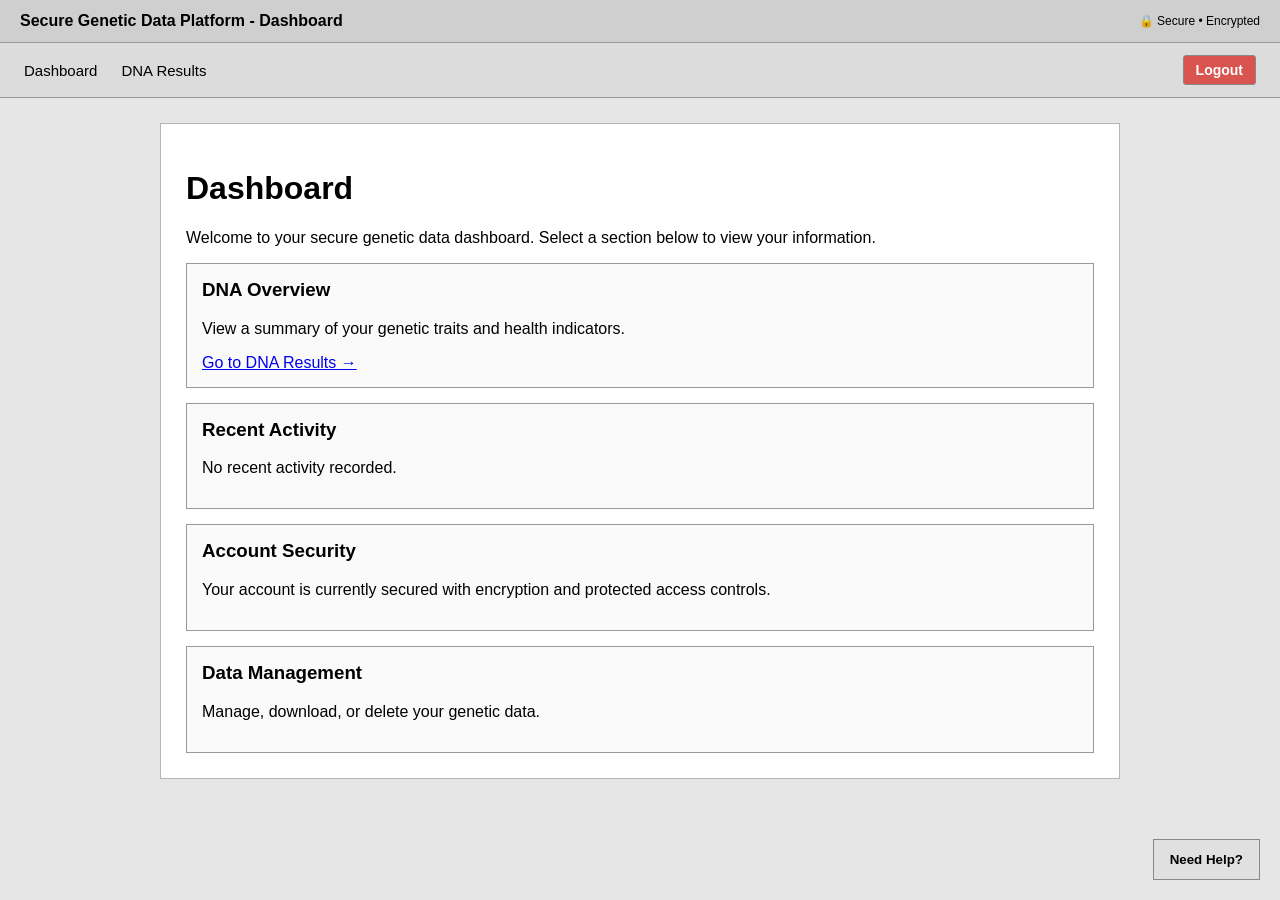
==== dashboard.html @ 6279a5cf "Update dashboard.html" ====
<!DOCTYPE html>
<html>
<head>
    <title>Dashboard</title>
    <link rel="stylesheet" href="styles.css">
</head>
<body>

<!-- ===== TOP BAR ===== -->
<div class="top-bar">
    <span>Secure Genetic Data Platform - Dashboard</span>
    <span class="secure">🔒 Secure • Encrypted</span>
</div>

<!-- ===== NAVIGATION ===== -->
<nav>
    <a href="dashboard.html">Dashboard</a>
    <a href="dna-results.html">DNA Results</a>
    <a href="index.html" class="logout-btn">Logout</a>
</nav>

<!-- ===== MAIN CONTENT ===== -->
<div class="container">

    <h1>Dashboard</h1>

    <p>Welcome to your secure genetic data dashboard. Select a section below to view your information.</p>

    <!-- ===== DASHBOARD CARDS ===== -->
    <div class="card">
        <h3>DNA Overview</h3>
        <p>View a summary of your genetic traits and health indicators.</p>
        <a href="dna-results.html">Go to DNA Results →</a>
    </div>

    <div class="card">
        <h3>Recent Activity</h3>
        <p>No recent activity recorded.</p>
    </div>

    <div class="card">
        <h3>Account Security</h3>
        <p>Your account is currently secured with encryption and protected access controls.</p>
    </div>

    <div class="card">
        <h3>Data Management</h3>
        <p>Manage, download, or delete your genetic data.</p>
    </div>

    <!-- OPTIONAL HELP BUTTON -->
    <button class="help">Need Help?</button>

</div>

</body>
</html>
---- styles.css ----
/* ===== GLOBAL PAGE STYLING ===== */
body {
    font-family: Arial, sans-serif;
    background: #e6e6e6;
    margin: 0;
    padding: 0;
    color: #000;
}

/* ===== TOP HEADER BAR ===== */
.top-bar {
    background: #cfcfcf;
    padding: 12px 20px;
    border-bottom: 1px solid #999;
    display: flex;
    justify-content: space-between;
    align-items: center;
    font-weight: bold;
}

.secure {
    font-size: 12px;
    font-weight: normal;
}

/* ===== NAVIGATION ===== */
nav {
    background: #dcdcdc;
    padding: 12px;
    border-bottom: 1px solid #999;

    /* FIXED: keep natural flow layout */
    display: flex;
    align-items: center;
}

/* NAV LINKS */
nav a {
    text-decoration: none;
    color: #000;
    margin: 0 12px;
    font-size: 15px;
}

nav a:hover {
    text-decoration: underline;
}

/* PUSH LOGOUT TO RIGHT WITHOUT BREAKING NAV */
nav .logout-btn {
    margin-left: auto;
    background: #d9534f;
    color: white;
    padding: 6px 12px;
    border: 1px solid #888;
    border-radius: 3px;
    font-weight: bold;
    text-decoration: none;
    font-size: 14px;
}

nav .logout-btn:hover {
    background: #c9302c;
}

/* ===== MAIN CONTENT AREA ===== */
.container {
    width: 75%;
    max-width: 1000px;
    margin: 25px auto;
    background: #fff;
    border: 1px solid #b5b5b5;
    padding: 25px;
    box-sizing: border-box;
}

/* ===== LOGIN PAGE ===== */
.login-box {
    width: 500px;
    margin: 90px auto;
    background: #fff;
    border: 1px solid #b5b5b5;
    padding: 30px;
    box-sizing: border-box;
}

.login-box h1,
.login-box h2,
.login-box .links,
.login-box .secure-msg {
    text-align: center;
}

.login-box h1 {
    font-size: 28px;
    margin-bottom: 10px;
}

.login-box h2 {
    font-size: 18px;
    font-weight: normal;
    margin-bottom: 25px;
}

.login-box label {
    display: block;
    margin: 12px 0 6px;
    font-weight: bold;
}

.login-box input {
    width: 100%;
    padding: 10px;
    box-sizing: border-box;
    border: 1px solid #999;
    margin-bottom: 10px;
}

.login-box button {
    width: 100%;
    padding: 12px;
    border: 1px solid #888;
    background: #d9d9d9;
    cursor: pointer;
    font-weight: bold;
}

.login-box button:hover {
    background: #c8c8c8;
}

.links {
    margin-top: 15px;
    font-size: 14px;
}

.secure-msg {
    margin-top: 18px;
    font-size: 12px;
    color: #444;
    line-height: 1.5;
}

/* ===== DASHBOARD CARDS ===== */
.card {
    border: 1px solid #999;
    padding: 15px;
    margin-top: 15px;
    background: #fafafa;
}

.card h3 {
    margin-top: 0;
}

/* ===== INPUTS / GENERAL FORMS ===== */
input[type="text"],
input[type="password"] {
    font-size: 14px;
}

/* ===== BUTTONS ===== */
button {
    padding: 10px 14px;
    border: 1px solid #888;
    background: #e0e0e0;
    cursor: pointer;
}

button:hover {
    background: #d0d0d0;
}

/* ===== SEARCH BAR ROW ===== */
.search-row {
    display: flex;
    gap: 10px;
    align-items: center;
    margin-bottom: 12px;
}

.search-row input {
    flex: 1;
    padding: 10px;
    border: 1px solid #999;
    box-sizing: border-box;
}

/* ===== ERROR BOX ===== */
.error-box {
    border: 1px solid #999;
    background: #f5f5f5;
    padding: 10px;
    margin-bottom: 15px;
    font-size: 14px;
}

/* ===== TABLE ===== */
table {
    width: 100%;
    border-collapse: collapse;
    margin-top: 10px;
}

table th,
table td {
    border: 1px solid #999;
    padding: 10px;
    text-align: left;
}

table th {
    background: #efefef;
}

/* ===== CHART PLACEHOLDER ===== */
.chart-box {
    height: 170px;
    border: 1px solid #999;
    background: #fafafa;
    margin-top: 12px;
    display: flex;
    align-items: center;
    justify-content: center;
    font-weight: bold;
}

/* ===== TOGGLE BUTTONS ===== */
.toggle {
    margin-top: 10px;
}

.toggle button {
    margin-right: 8px;
}

/* ===== PRIVACY BOX ===== */
.privacy {
    border: 1px solid #999;
    background: #fafafa;
    padding: 15px;
    margin-top: 20px;
}

.privacy h3 {
    margin-top: 0;
}

/* ===== HELP BUTTON ===== */
.help {
    position: fixed;
    bottom: 20px;
    right: 20px;
    padding: 12px 16px;
    font-weight: bold;
}

/* ===== RESPONSIVE ===== */
@media (max-width: 900px) {
    .container {
        width: 92%;
    }

    .login-box {
        width: 92%;
        margin: 40px auto;
    }

    nav a {
        display: inline-block;
        margin: 6px 8px;
    }
}
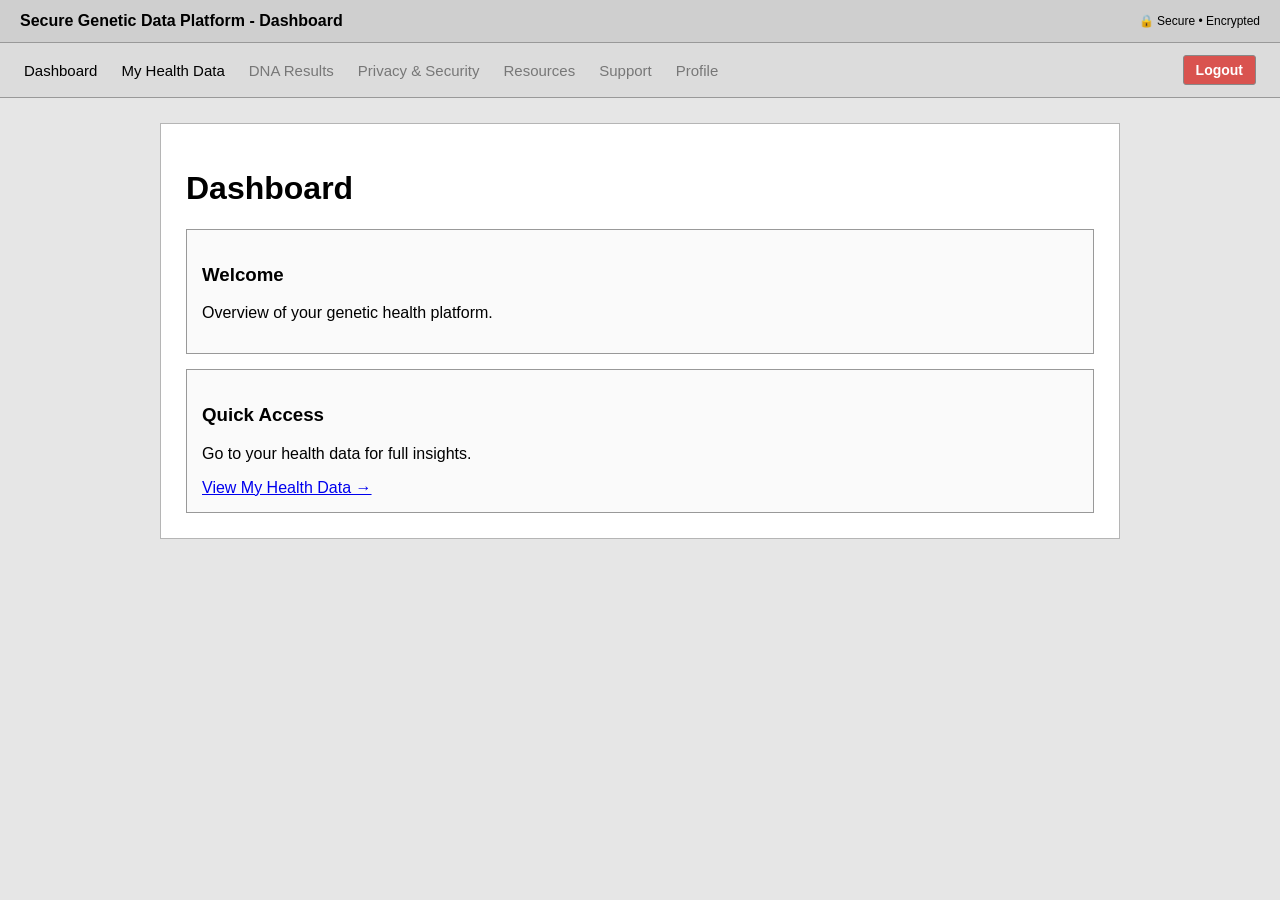
==== commit 77b726df: "Update dashboard.html" ====
--- a/dashboard.html
+++ b/dashboard.html
@@ -6,50 +6,38 @@
 </head>
 <body>
 
-<!-- ===== TOP BAR ===== -->
 <div class="top-bar">
     <span>Secure Genetic Data Platform - Dashboard</span>
     <span class="secure">🔒 Secure • Encrypted</span>
 </div>
 
-<!-- ===== NAVIGATION ===== -->
 <nav>
     <a href="dashboard.html">Dashboard</a>
-    <a href="dna-results.html">DNA Results</a>
+    <a href="my-health-data.html">My Health Data</a>
+
+    <span class="disabled-nav">DNA Results</span>
+    <span class="disabled-nav">Privacy & Security</span>
+    <span class="disabled-nav">Resources</span>
+    <span class="disabled-nav">Support</span>
+    <span class="disabled-nav">Profile</span>
+
     <a href="index.html" class="logout-btn">Logout</a>
 </nav>
 
-<!-- ===== MAIN CONTENT ===== -->
 <div class="container">
 
     <h1>Dashboard</h1>
 
-    <p>Welcome to your secure genetic data dashboard. Select a section below to view your information.</p>
-
-    <!-- ===== DASHBOARD CARDS ===== -->
     <div class="card">
-        <h3>DNA Overview</h3>
-        <p>View a summary of your genetic traits and health indicators.</p>
-        <a href="dna-results.html">Go to DNA Results →</a>
+        <h3>Welcome</h3>
+        <p>Overview of your genetic health platform.</p>
     </div>
 
     <div class="card">
-        <h3>Recent Activity</h3>
-        <p>No recent activity recorded.</p>
+        <h3>Quick Access</h3>
+        <p>Go to your health data for full insights.</p>
+        <a href="my-health-data.html">View My Health Data →</a>
     </div>
-
-    <div class="card">
-        <h3>Account Security</h3>
-        <p>Your account is currently secured with encryption and protected access controls.</p>
-    </div>
-
-    <div class="card">
-        <h3>Data Management</h3>
-        <p>Manage, download, or delete your genetic data.</p>
-    </div>
-
-    <!-- OPTIONAL HELP BUTTON -->
-    <button class="help">Need Help?</button>
 
 </div>
 
--- a/styles.css
+++ b/styles.css
@@ -28,10 +28,9 @@
     background: #dcdcdc;
     padding: 12px;
     border-bottom: 1px solid #999;
-
-    /* FIXED: keep natural flow layout */
     display: flex;
     align-items: center;
+    flex-wrap: wrap;
 }
 
 /* NAV LINKS */
@@ -46,8 +45,16 @@
     text-decoration: underline;
 }
 
-/* PUSH LOGOUT TO RIGHT WITHOUT BREAKING NAV */
-nav .logout-btn {
+/* DISABLED NAV ITEMS */
+.disabled-nav {
+    margin: 0 12px;
+    font-size: 15px;
+    color: #777;
+    cursor: not-allowed;
+}
+
+/* LOGOUT BUTTON */
+.logout-btn {
     margin-left: auto;
     background: #d9534f;
     color: white;
@@ -59,7 +66,7 @@
     font-size: 14px;
 }
 
-nav .logout-btn:hover {
+.logout-btn:hover {
     background: #c9302c;
 }
 
@@ -74,7 +81,7 @@
     box-sizing: border-box;
 }
 
-/* ===== LOGIN PAGE ===== */
+/* ===== LOGIN BOX ===== */
 .login-box {
     width: 500px;
     margin: 90px auto;
@@ -84,64 +91,7 @@
     box-sizing: border-box;
 }
 
-.login-box h1,
-.login-box h2,
-.login-box .links,
-.login-box .secure-msg {
-    text-align: center;
-}
-
-.login-box h1 {
-    font-size: 28px;
-    margin-bottom: 10px;
-}
-
-.login-box h2 {
-    font-size: 18px;
-    font-weight: normal;
-    margin-bottom: 25px;
-}
-
-.login-box label {
-    display: block;
-    margin: 12px 0 6px;
-    font-weight: bold;
-}
-
-.login-box input {
-    width: 100%;
-    padding: 10px;
-    box-sizing: border-box;
-    border: 1px solid #999;
-    margin-bottom: 10px;
-}
-
-.login-box button {
-    width: 100%;
-    padding: 12px;
-    border: 1px solid #888;
-    background: #d9d9d9;
-    cursor: pointer;
-    font-weight: bold;
-}
-
-.login-box button:hover {
-    background: #c8c8c8;
-}
-
-.links {
-    margin-top: 15px;
-    font-size: 14px;
-}
-
-.secure-msg {
-    margin-top: 18px;
-    font-size: 12px;
-    color: #444;
-    line-height: 1.5;
-}
-
-/* ===== DASHBOARD CARDS ===== */
+/* ===== CARDS ===== */
 .card {
     border: 1px solid #999;
     padding: 15px;
@@ -149,14 +99,42 @@
     background: #fafafa;
 }
 
-.card h3 {
-    margin-top: 0;
+/* ===== SEARCH ROW ===== */
+.search-row {
+    display: flex;
+    gap: 10px;
+    margin-bottom: 12px;
 }
 
-/* ===== INPUTS / GENERAL FORMS ===== */
-input[type="text"],
-input[type="password"] {
-    font-size: 14px;
+.search-row input {
+    flex: 1;
+    padding: 10px;
+    border: 1px solid #999;
+}
+
+/* ===== ERROR BOX ===== */
+.error-box {
+    border: 1px solid #999;
+    background: #f5f5f5;
+    padding: 10px;
+    margin-bottom: 15px;
+}
+
+/* ===== TABLE ===== */
+table {
+    width: 100%;
+    border-collapse: collapse;
+    margin-top: 10px;
+}
+
+table th,
+table td {
+    border: 1px solid #999;
+    padding: 10px;
+}
+
+table th {
+    background: #efefef;
 }
 
 /* ===== BUTTONS ===== */
@@ -171,88 +149,12 @@
     background: #d0d0d0;
 }
 
-/* ===== SEARCH BAR ROW ===== */
-.search-row {
-    display: flex;
-    gap: 10px;
-    align-items: center;
-    margin-bottom: 12px;
-}
-
-.search-row input {
-    flex: 1;
-    padding: 10px;
-    border: 1px solid #999;
-    box-sizing: border-box;
-}
-
-/* ===== ERROR BOX ===== */
-.error-box {
-    border: 1px solid #999;
-    background: #f5f5f5;
-    padding: 10px;
-    margin-bottom: 15px;
-    font-size: 14px;
-}
-
-/* ===== TABLE ===== */
-table {
-    width: 100%;
-    border-collapse: collapse;
-    margin-top: 10px;
-}
-
-table th,
-table td {
-    border: 1px solid #999;
-    padding: 10px;
-    text-align: left;
-}
-
-table th {
-    background: #efefef;
-}
-
-/* ===== CHART PLACEHOLDER ===== */
-.chart-box {
-    height: 170px;
-    border: 1px solid #999;
-    background: #fafafa;
-    margin-top: 12px;
-    display: flex;
-    align-items: center;
-    justify-content: center;
-    font-weight: bold;
-}
-
-/* ===== TOGGLE BUTTONS ===== */
-.toggle {
-    margin-top: 10px;
-}
-
-.toggle button {
-    margin-right: 8px;
-}
-
-/* ===== PRIVACY BOX ===== */
-.privacy {
-    border: 1px solid #999;
-    background: #fafafa;
-    padding: 15px;
-    margin-top: 20px;
-}
-
-.privacy h3 {
-    margin-top: 0;
-}
-
 /* ===== HELP BUTTON ===== */
 .help {
     position: fixed;
     bottom: 20px;
     right: 20px;
     padding: 12px 16px;
-    font-weight: bold;
 }
 
 /* ===== RESPONSIVE ===== */
@@ -261,13 +163,7 @@
         width: 92%;
     }
 
-    .login-box {
-        width: 92%;
-        margin: 40px auto;
-    }
-
-    nav a {
-        display: inline-block;
+    nav a, .disabled-nav {
         margin: 6px 8px;
     }
 }
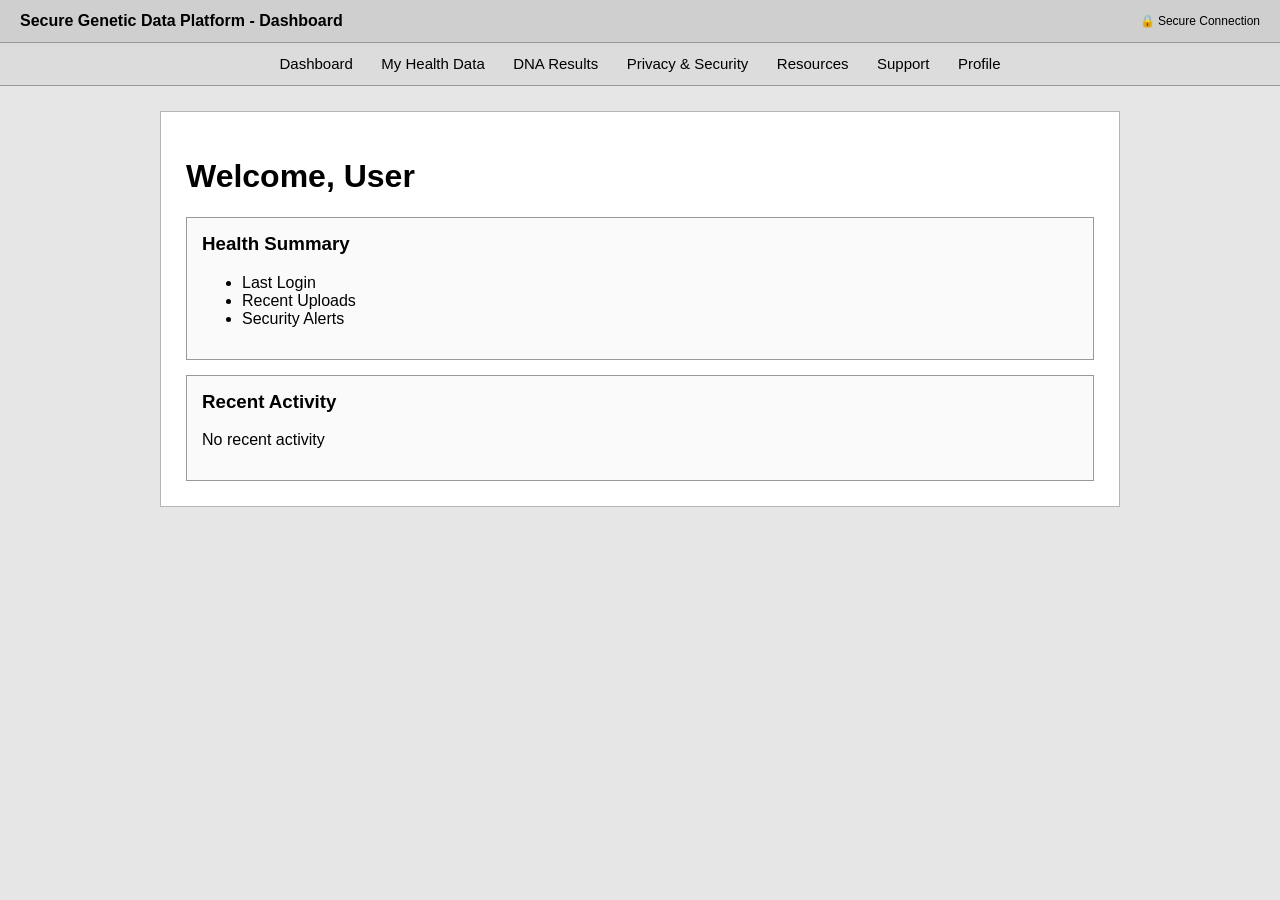
==== commit 613f7a89: "Update dashboard.html" ====
--- a/dashboard.html
+++ b/dashboard.html
@@ -8,37 +8,35 @@
 
 <div class="top-bar">
     <span>Secure Genetic Data Platform - Dashboard</span>
-    <span class="secure">🔒 Secure • Encrypted</span>
+    <span class="secure">🔒 Secure Connection</span>
 </div>
 
 <nav>
-    <a href="dashboard.html">Dashboard</a>
-    <a href="my-health-data.html">My Health Data</a>
-
-    <span class="disabled-nav">DNA Results</span>
-    <span class="disabled-nav">Privacy & Security</span>
-    <span class="disabled-nav">Resources</span>
-    <span class="disabled-nav">Support</span>
-    <span class="disabled-nav">Profile</span>
-
-    <a href="index.html" class="logout-btn">Logout</a>
+    <a href="#">Dashboard</a>
+    <a href="#">My Health Data</a>
+    <a href="dna-results.html">DNA Results</a>
+    <a href="#">Privacy & Security</a>
+    <a href="#">Resources</a>
+    <a href="#">Support</a>
+    <a href="#">Profile</a>
 </nav>
 
 <div class="container">
-
-    <h1>Dashboard</h1>
+    <h1>Welcome, User</h1>
 
     <div class="card">
-        <h3>Welcome</h3>
-        <p>Overview of your genetic health platform.</p>
+        <h3>Health Summary</h3>
+        <ul>
+            <li>Last Login</li>
+            <li>Recent Uploads</li>
+            <li>Security Alerts</li>
+        </ul>
     </div>
 
     <div class="card">
-        <h3>Quick Access</h3>
-        <p>Go to your health data for full insights.</p>
-        <a href="my-health-data.html">View My Health Data →</a>
+        <h3>Recent Activity</h3>
+        <p>No recent activity</p>
     </div>
-
 </div>
 
 </body>
--- a/styles.css
+++ b/styles.css
@@ -27,13 +27,10 @@
 nav {
     background: #dcdcdc;
     padding: 12px;
+    text-align: center;
     border-bottom: 1px solid #999;
-    display: flex;
-    align-items: center;
-    flex-wrap: wrap;
-}
-
-/* NAV LINKS */
+}
+
 nav a {
     text-decoration: none;
     color: #000;
@@ -43,31 +40,6 @@
 
 nav a:hover {
     text-decoration: underline;
-}
-
-/* DISABLED NAV ITEMS */
-.disabled-nav {
-    margin: 0 12px;
-    font-size: 15px;
-    color: #777;
-    cursor: not-allowed;
-}
-
-/* LOGOUT BUTTON */
-.logout-btn {
-    margin-left: auto;
-    background: #d9534f;
-    color: white;
-    padding: 6px 12px;
-    border: 1px solid #888;
-    border-radius: 3px;
-    font-weight: bold;
-    text-decoration: none;
-    font-size: 14px;
-}
-
-.logout-btn:hover {
-    background: #c9302c;
 }
 
 /* ===== MAIN CONTENT AREA ===== */
@@ -81,9 +53,9 @@
     box-sizing: border-box;
 }
 
-/* ===== LOGIN BOX ===== */
+/* ===== LOGIN PAGE ===== */
 .login-box {
-    width: 500px;
+    width: 430px;
     margin: 90px auto;
     background: #fff;
     border: 1px solid #b5b5b5;
@@ -91,7 +63,64 @@
     box-sizing: border-box;
 }
 
-/* ===== CARDS ===== */
+.login-box h1,
+.login-box h2,
+.login-box .links,
+.login-box .secure-msg {
+    text-align: center;
+}
+
+.login-box h1 {
+    font-size: 28px;
+    margin-bottom: 10px;
+}
+
+.login-box h2 {
+    font-size: 18px;
+    font-weight: normal;
+    margin-bottom: 25px;
+}
+
+.login-box label {
+    display: block;
+    margin: 12px 0 6px;
+    font-weight: bold;
+}
+
+.login-box input {
+    width: 100%;
+    padding: 10px;
+    box-sizing: border-box;
+    border: 1px solid #999;
+    margin-bottom: 10px;
+}
+
+.login-box button {
+    width: 100%;
+    padding: 12px;
+    border: 1px solid #888;
+    background: #d9d9d9;
+    cursor: pointer;
+    font-weight: bold;
+}
+
+.login-box button:hover {
+    background: #c8c8c8;
+}
+
+.links {
+    margin-top: 15px;
+    font-size: 14px;
+}
+
+.secure-msg {
+    margin-top: 18px;
+    font-size: 12px;
+    color: #444;
+    line-height: 1.5;
+}
+
+/* ===== DASHBOARD CARDS ===== */
 .card {
     border: 1px solid #999;
     padding: 15px;
@@ -99,42 +128,14 @@
     background: #fafafa;
 }
 
-/* ===== SEARCH ROW ===== */
-.search-row {
-    display: flex;
-    gap: 10px;
-    margin-bottom: 12px;
-}
-
-.search-row input {
-    flex: 1;
-    padding: 10px;
-    border: 1px solid #999;
-}
-
-/* ===== ERROR BOX ===== */
-.error-box {
-    border: 1px solid #999;
-    background: #f5f5f5;
-    padding: 10px;
-    margin-bottom: 15px;
-}
-
-/* ===== TABLE ===== */
-table {
-    width: 100%;
-    border-collapse: collapse;
-    margin-top: 10px;
-}
-
-table th,
-table td {
-    border: 1px solid #999;
-    padding: 10px;
-}
-
-table th {
-    background: #efefef;
+.card h3 {
+    margin-top: 0;
+}
+
+/* ===== INPUTS / GENERAL FORMS ===== */
+input[type="text"],
+input[type="password"] {
+    font-size: 14px;
 }
 
 /* ===== BUTTONS ===== */
@@ -149,12 +150,88 @@
     background: #d0d0d0;
 }
 
+/* ===== SEARCH BAR ROW ===== */
+.search-row {
+    display: flex;
+    gap: 10px;
+    align-items: center;
+    margin-bottom: 12px;
+}
+
+.search-row input {
+    flex: 1;
+    padding: 10px;
+    border: 1px solid #999;
+    box-sizing: border-box;
+}
+
+/* ===== ERROR BOX ===== */
+.error-box {
+    border: 1px solid #999;
+    background: #f5f5f5;
+    padding: 10px;
+    margin-bottom: 15px;
+    font-size: 14px;
+}
+
+/* ===== TABLE ===== */
+table {
+    width: 100%;
+    border-collapse: collapse;
+    margin-top: 10px;
+}
+
+table th,
+table td {
+    border: 1px solid #999;
+    padding: 10px;
+    text-align: left;
+}
+
+table th {
+    background: #efefef;
+}
+
+/* ===== CHART PLACEHOLDER ===== */
+.chart-box {
+    height: 170px;
+    border: 1px solid #999;
+    background: #fafafa;
+    margin-top: 12px;
+    display: flex;
+    align-items: center;
+    justify-content: center;
+    font-weight: bold;
+}
+
+/* ===== TOGGLE BUTTONS ===== */
+.toggle {
+    margin-top: 10px;
+}
+
+.toggle button {
+    margin-right: 8px;
+}
+
+/* ===== PRIVACY BOX ===== */
+.privacy {
+    border: 1px solid #999;
+    background: #fafafa;
+    padding: 15px;
+    margin-top: 20px;
+}
+
+.privacy h3 {
+    margin-top: 0;
+}
+
 /* ===== HELP BUTTON ===== */
 .help {
     position: fixed;
     bottom: 20px;
     right: 20px;
     padding: 12px 16px;
+    font-weight: bold;
 }
 
 /* ===== RESPONSIVE ===== */
@@ -163,7 +240,18 @@
         width: 92%;
     }
 
-    nav a, .disabled-nav {
+    .login-box {
+        width: 92%;
+        margin: 40px auto;
+    }
+
+    nav a {
+        display: inline-block;
         margin: 6px 8px;
     }
-}
+
+    .search-row {
+        flex-direction: column;
+        align-items: stretch;
+    }
+}
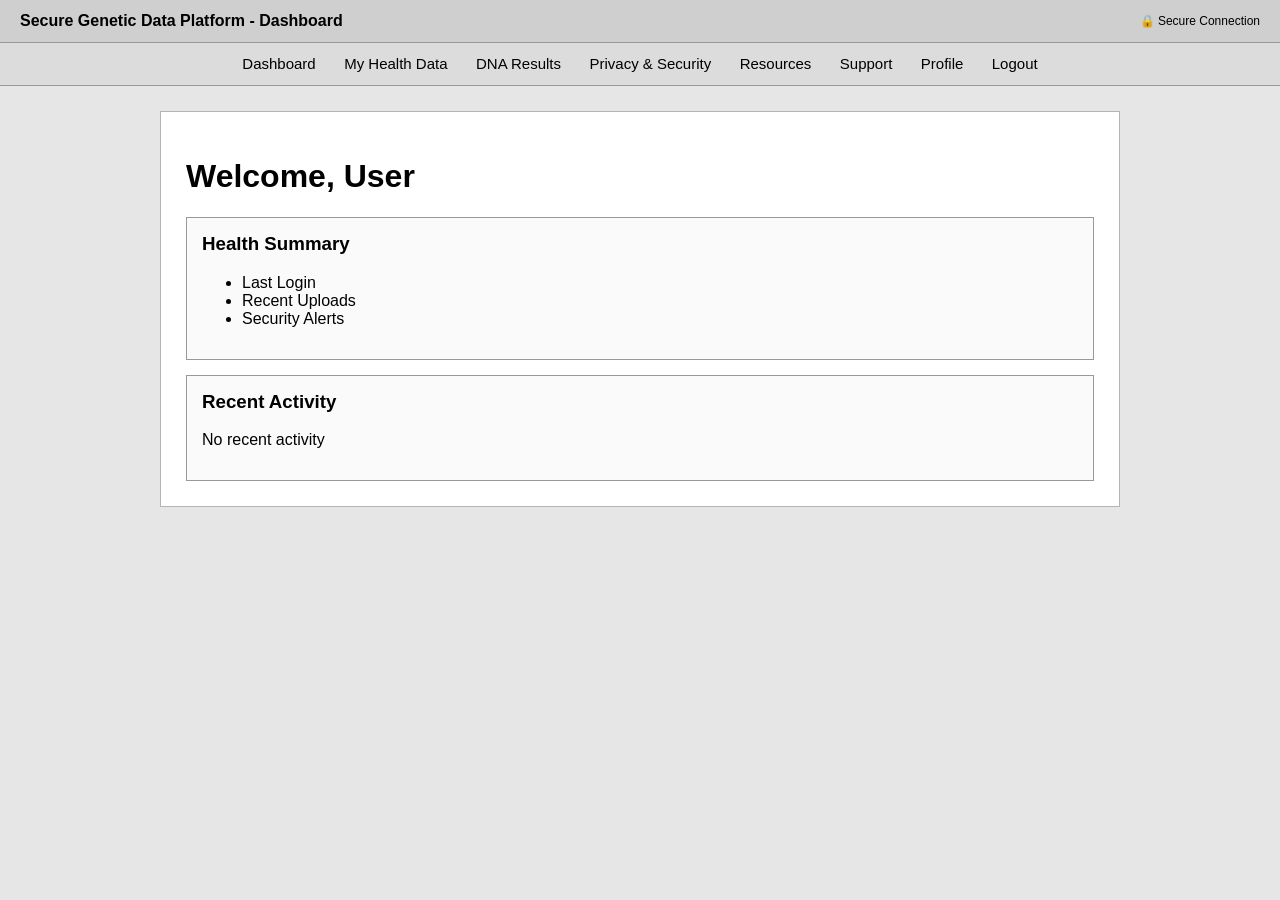
==== commit 991cba96: "Update dashboard.html" ====
--- a/dashboard.html
+++ b/dashboard.html
@@ -19,6 +19,7 @@
     <a href="#">Resources</a>
     <a href="#">Support</a>
     <a href="#">Profile</a>
+    <a href="index.html" class="logout-btn">Logout</a>
 </nav>
 
 <div class="container">
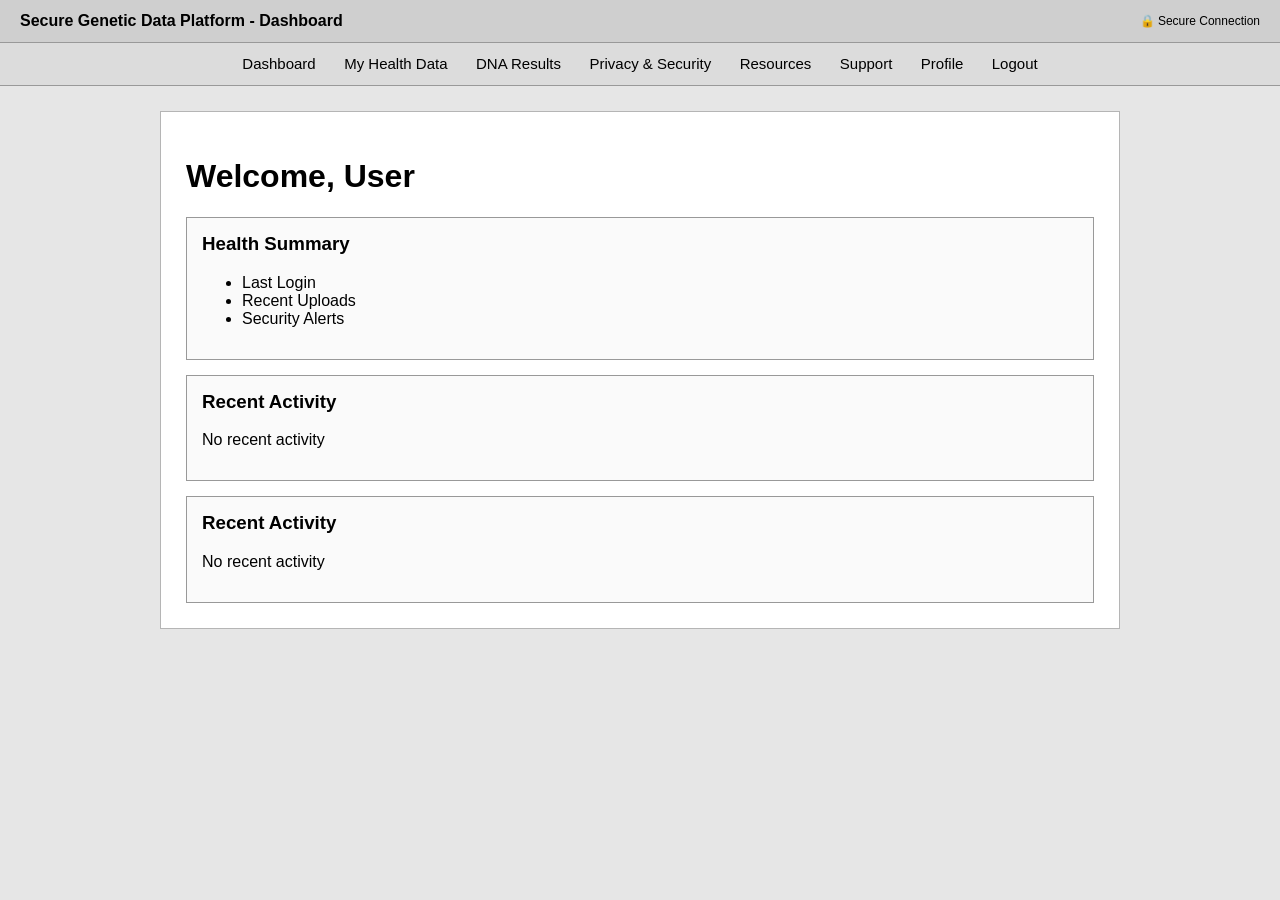
==== commit 66bf495f: "Update dashboard.html" ====
--- a/dashboard.html
+++ b/dashboard.html
@@ -38,6 +38,11 @@
         <h3>Recent Activity</h3>
         <p>No recent activity</p>
     </div>
+    
+    <div class="card">
+        <h3>Recent Activity</h3>
+        <p>No recent activity</p>
+    </div>
 </div>
 
 </body>
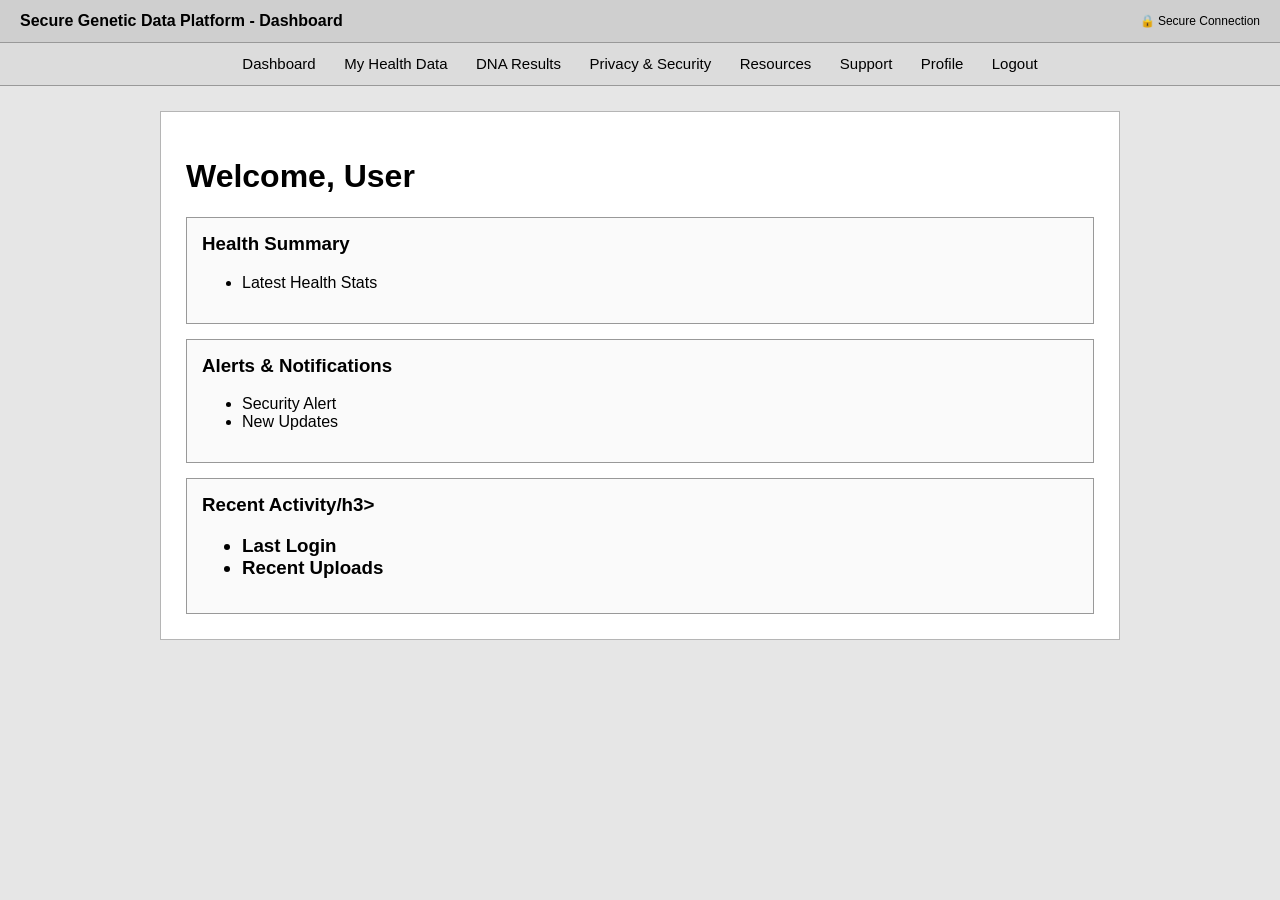
==== commit ca1024dc: "Update dashboard.html" ====
--- a/dashboard.html
+++ b/dashboard.html
@@ -28,20 +28,24 @@
     <div class="card">
         <h3>Health Summary</h3>
         <ul>
-            <li>Last Login</li>
-            <li>Recent Uploads</li>
-            <li>Security Alerts</li>
+            <li>Latest Health Stats</li>
         </ul>
     </div>
 
     <div class="card">
-        <h3>Recent Activity</h3>
-        <p>No recent activity</p>
+        <h3>Alerts & Notifications</h3>
+        <ul>
+            <li>Security Alert</li>
+            <li>New Updates</li>
+        </ul>
     </div>
     
     <div class="card">
-        <h3>Recent Activity</h3>
-        <p>No recent activity</p>
+        <h3>Recent Activity/h3>
+        <ul>
+            <li>Last Login</li>
+            <li>Recent Uploads</li>
+        </ul>
     </div>
 </div>
 
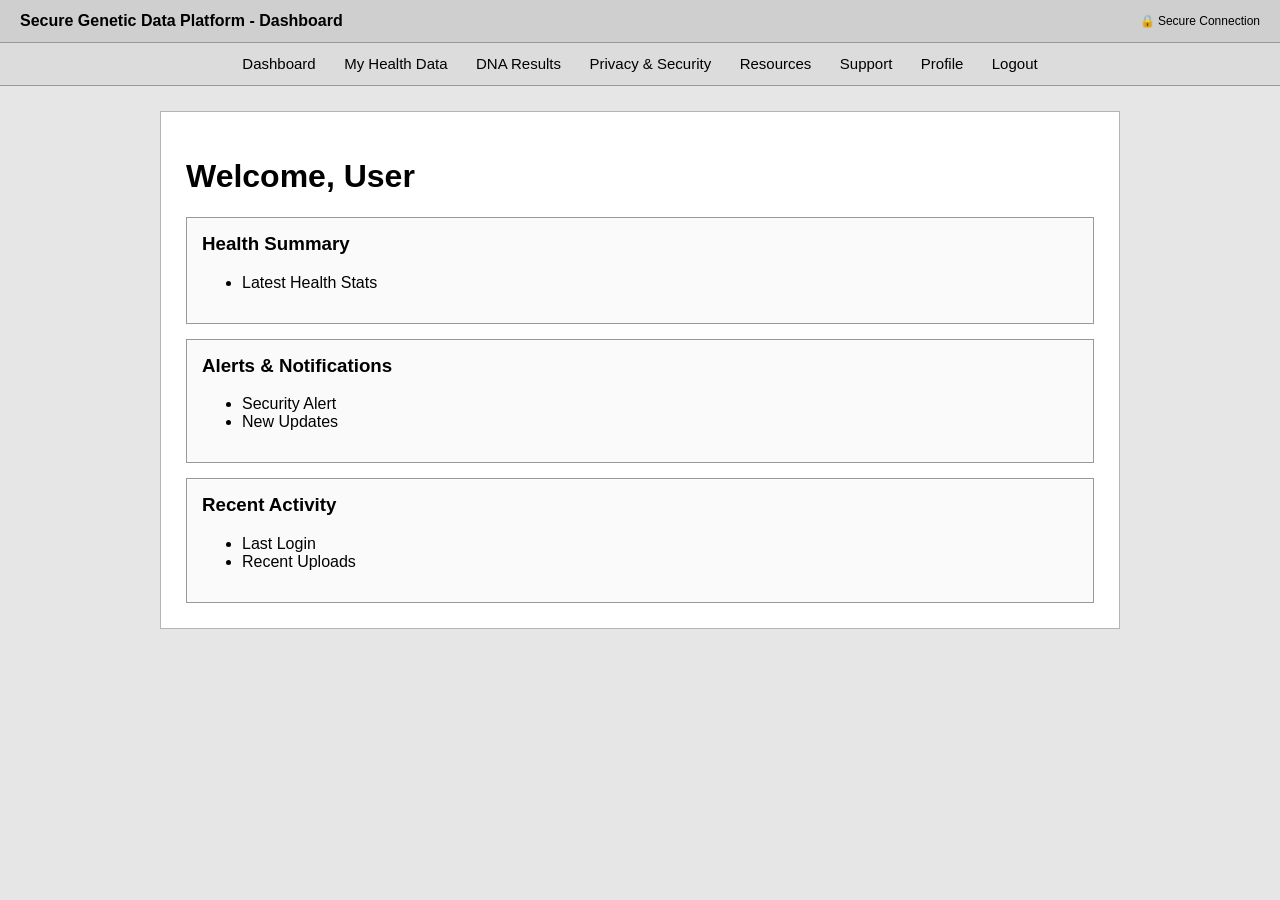
==== commit 0705088a: "Update dashboard.html" ====
--- a/dashboard.html
+++ b/dashboard.html
@@ -41,7 +41,7 @@
     </div>
     
     <div class="card">
-        <h3>Recent Activity/h3>
+        <h3>Recent Activity</h3>
         <ul>
             <li>Last Login</li>
             <li>Recent Uploads</li>
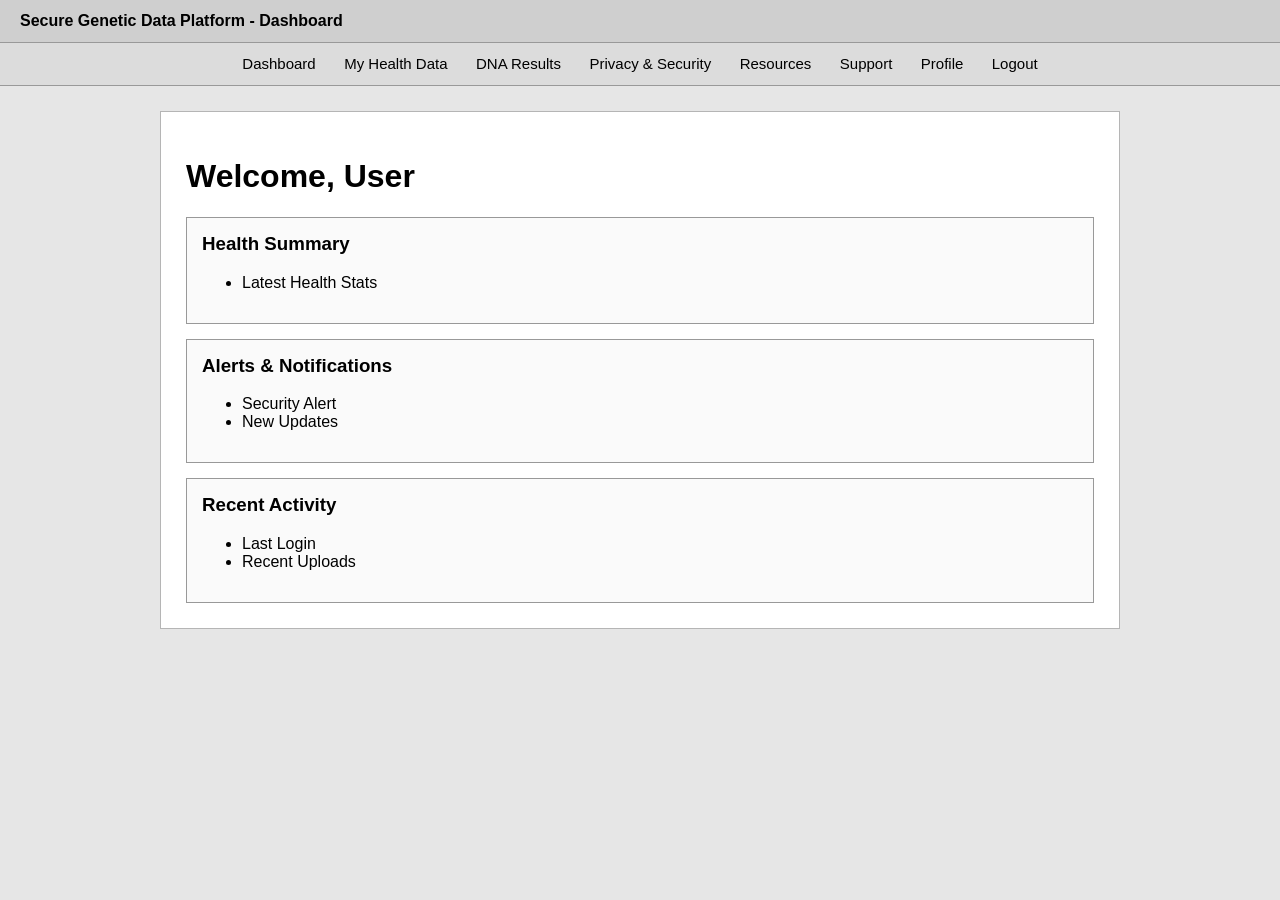
==== commit 429f1595: "Update dashboard.html" ====
--- a/dashboard.html
+++ b/dashboard.html
@@ -8,7 +8,6 @@
 
 <div class="top-bar">
     <span>Secure Genetic Data Platform - Dashboard</span>
-    <span class="secure">🔒 Secure Connection</span>
 </div>
 
 <nav>
